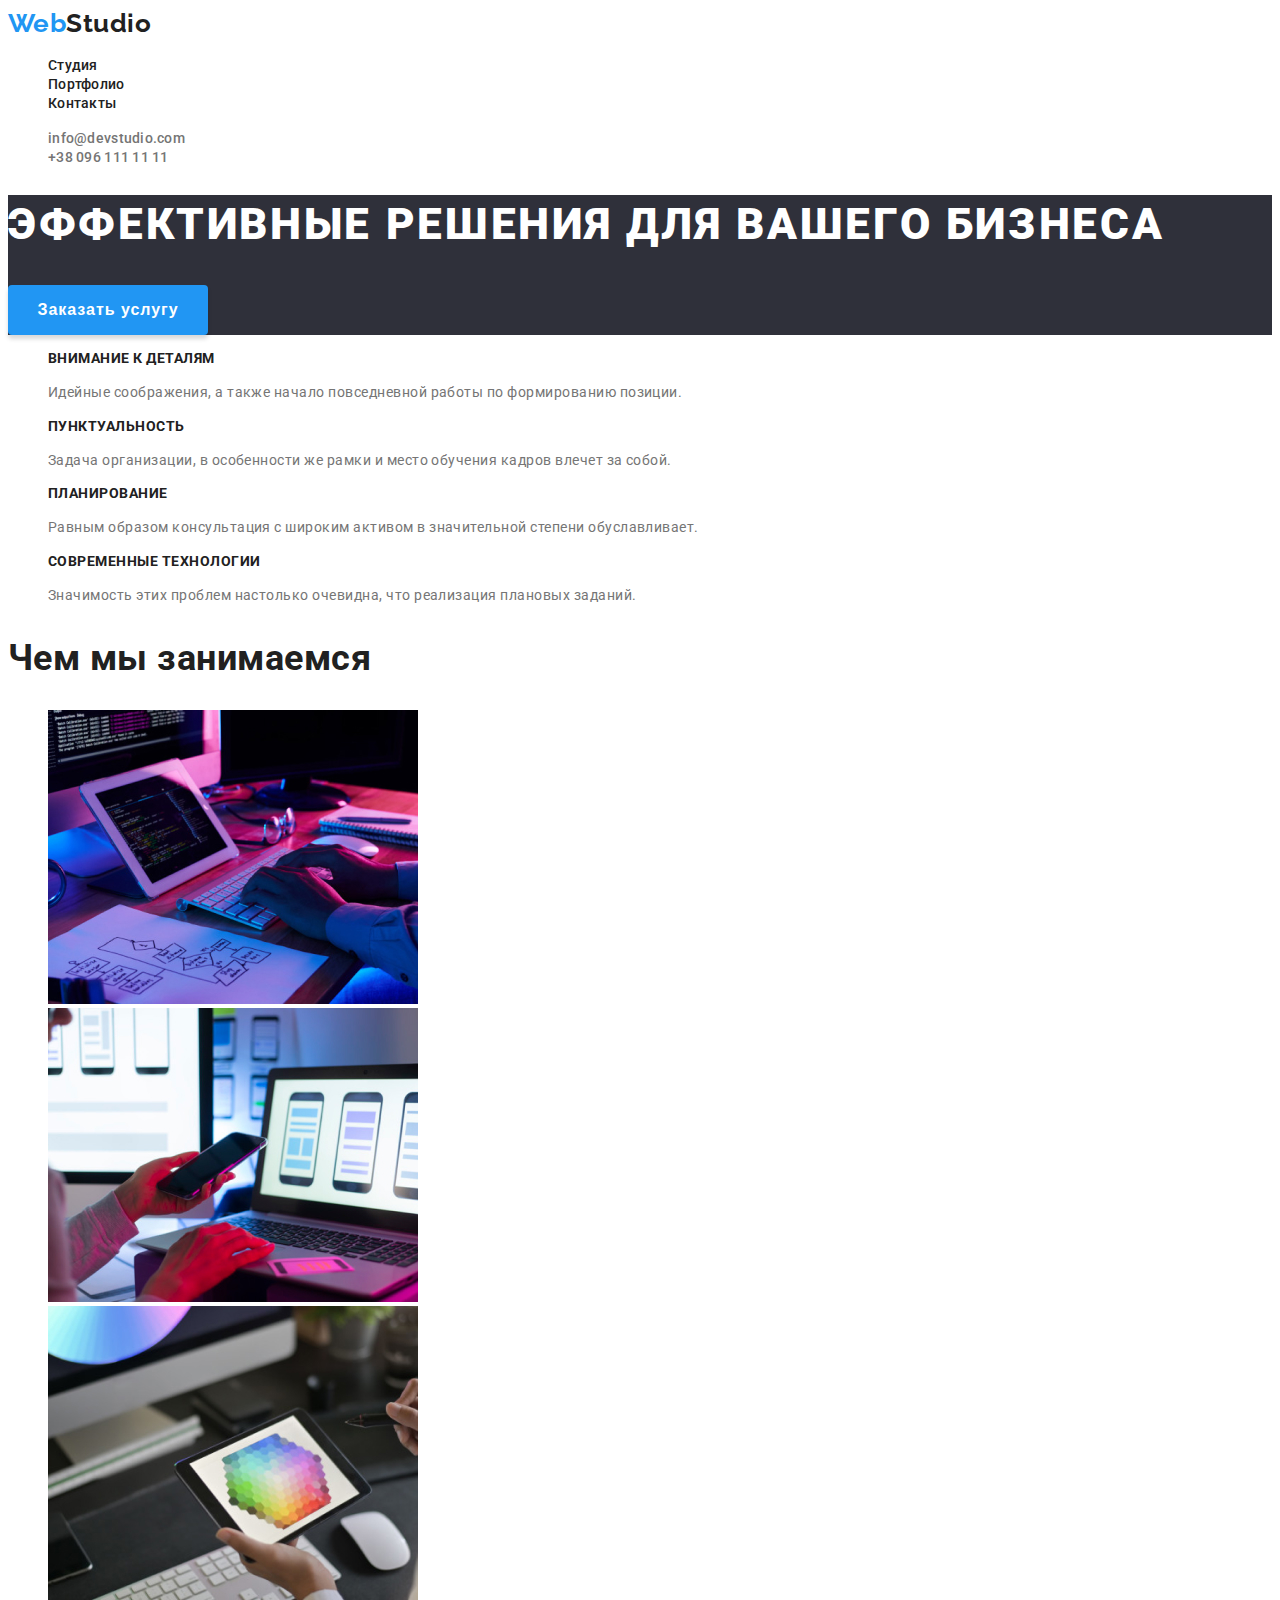
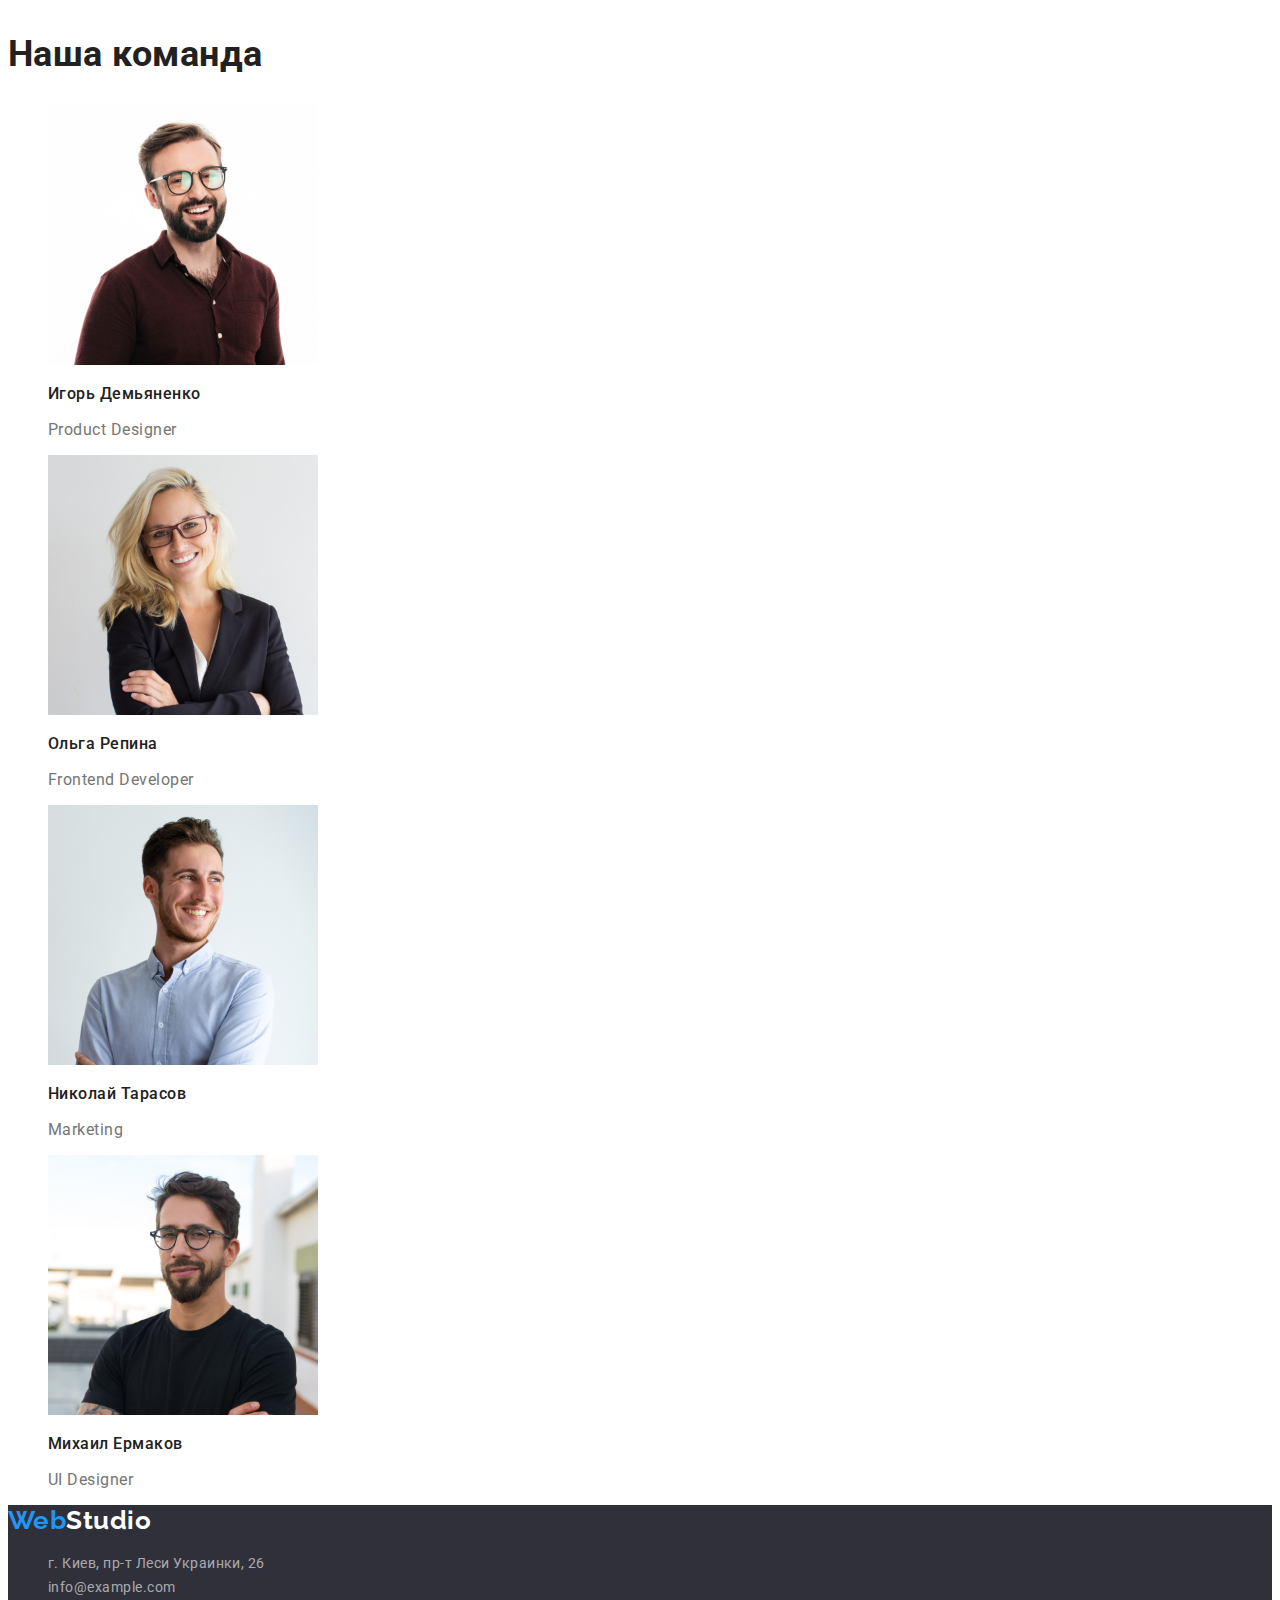
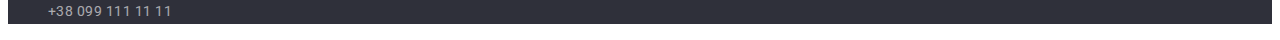
==== index.html @ fee7849a "Summary" ====
<!DOCTYPE html>
<html lang="ru">
<head>
    <meta charset="UTF-8">
    <meta http-equiv="X-UA-Compatible" content="IE=edge">
    <meta name="viewport" content="width=device-width, initial-scale=1.0">
    <link rel="preconnect" href="https://fonts.googleapis.com">
    <link rel="preconnect" href="https://fonts.gstatic.com" crossorigin>
    <link href="https://fonts.googleapis.com/css2?family=Raleway:wght@700&family=Roboto:wght@400;500;700;900&display=swap" rel="stylesheet">
    <link rel="stylesheet" href="./css/styles.css">
    <title>WebStudio</title>
</head>
<body>
    <header  class="navigation">
        <nav class="navigation-wrap">
            <a class="web" href="./index.html">Web<span class="studio">Studio</span></a>
            <ul class="navigation-list">
                <li class="navigation-links">
                    <a class="navigation-link" href="">Студия</a>
                </li>
                <li class="navigation-links">
                    <a class="navigation-link" href="./portfolio.html">Портфолио</a>
                </li>
                <li class="navigation-links">
                    <a class="navigation-link" href="">Контакты</a>
                </li>
            </ul>
        </nav>
        <ul class="contacts">
            <li class="contacts-list">
                <a class="contacts-links" href="">info@devstudio.com</a>
            </li>
            <li class="contacts-list">
                <a class="contacts-links" href="">+38 096 111 11 11</a>
            </li>
        </ul>
    </header>
    <main>
        <section class="hero">
            <h1 class="hero-title">Эффективные решения для вашего бизнеса</h1>
            <button class="hero-button" type="button">Заказать услугу</button>
        </section>
        <section class="features">
            <h2 class="hidden-text">особенности</h2>
            <ul class="features-head">
                <li class="features-list">
                    <h3 class="features-title">Внимание к деталям</h3>
                    <p class="features-text">Идейные соображения, а также начало повседневной работы по формированию позиции.</p>
                </li>
                <li class="features-list">
                    <h3 class="features-title">Пунктуальность</h3>
                    <p class="features-text">Задача организации, в особенности же рамки и место обучения кадров влечет за собой.</p>
                </li>
                <li class="features-list">
                    <h3 class="features-title">Планирование</h3>
                    <p class="features-text">Равным образом консультация с широким активом в значительной степени обуславливает.</p>
                </li>
                <li class="features-list">
                    <h3 class="features-title">Современные технологии</h3>
                    <p class="features-text">Значимость этих проблем настолько очевидна, что реализация плановых заданий.</p>
                </li>
            </ul>
        </section>
        <section class="work">
            <h2 class="work-title">Чем мы занимаемся</h2>
            <ul class="work-list">
                <li class="work-examples">
                    <img src="./images/programer-working.jpg" width="370" alt="programer working">
                </li>
                <li class="work-examples">
                    <img src="./images/developing-application.jpg" width="370" alt="developing application">
                </li>
                <li class="work-examples">
                    <img src="./images/web-design.jpg" width="370" alt="web-design">
                </li>
            </ul>
        </section>
        <section class="team">
            <h2 class="team-title">Наша команда</h2>
            <ul class="team-list">
                <li class="team-cards">
                    <img src="./images/igor-demyanenko.jpg" width="270" alt="Игорь Демьяненко">
                    <h3 class="team-cards-title">Игорь Демьяненко</h3>
                    <p class="team-cards-text">Product Designer</p>
                </li>
                <li class="team-cards">
                    <img src="./images/olga-repina.jpg" width="270" alt="Ольга Репина">
                    <h3 class="team-cards-title">Ольга Репина</h3>
                    <p class="team-cards-text">Frontend Developer</p>
                </li>
                <li class="team-cards">
                    <img src="./images/nikolai-tarasov.jpg" width="270" alt="Николай Тарасов">
                    <h3 class="team-cards-title">Николай Тарасов</h3>
                    <p class="team-cards-text">Marketing</p>
                </li>
                <li class="team-cards">
                    <img src="./images/mikhail-ermakov.jpg" width="270" alt="Михаил Ермаков">
                    <h3 class="team-cards-title">Михаил Ермаков</h3>
                    <p class="team-cards-text">UI Designer</p>
                </li>
            </ul>
        </section>
    </main>
    <footer>
        <a class="footer-web" href="">Web<span class="footer-studio">Studio</span></a>
        <address class="footer-address">
            <ul class="footer-list">
                <li class="footer-links">
                    <a class="footer-link" href="">г. Киев, пр-т Леси Украинки, 26</a>
                </li>
                <li class="footer-links">
                    <a class="footer-link" href="">info@example.com</a>
                </li>
                <li class="footer-links">
                    <a class="footer-link" href="">+38 099 111 11 11</a>
                </li>
            </ul>
        </address>  
    </footer>
</body>
</html>
---- css/styles.css ----
:root {
    --accent-color: #FFFFFF;
    --text-accent: #212121;
    --text-title: #757575;
    --button-hero: #2196F3;
    --button-portfolio: #F5F4FA;
    --background-color: #E5E5E5;
    --background-hero: #2F303A;
    --footer-text: rgba(255, 255, 255, 0.6);
}
body {
    font-family: 'Roboto';
    font-weight: 400;
    font-style: normal;
    letter-spacing: 0.03em;
}
/*Header*/
.web {
    color: var(--button-hero);
    font-family: 'Raleway';
    font-weight: 700;
    font-size: 26px;
    line-height: 1.19;
    text-decoration: none;
}
.studio {
    color: var(--text-accent);
}
.navigation-link {
    text-decoration: none;
    color: var(--text-accent);
    font-weight: 500;
    font-size: 14px;
    line-height: 1.14;
    letter-spacing: 0.02em;
}
.navigation-list {
    list-style: none;
}
.navigation-link:hover {
    color: var(--button-hero);
}
.contacts-links {
    text-decoration: none;
    color: var(--text-title);
    font-weight: 500;
    font-size: 14px;
    line-height: 1.14;
    letter-spacing: 0.02em;
}
.contacts-list {
    list-style: none;
}
.contacts-links:hover {
    color: var(--button-hero);
}
/*Hero*/
.hero {
    background: var(--background-hero);
}
.hero-title {
    color: var(--accent-color);
    font-weight: 900;
    font-size: 44px;
    line-height: 1.36;
    letter-spacing: 0.06em;
    text-transform: uppercase;
}
.hero-button {
    width: 200px;
    height: 50px;
    background: var(--button-hero);
    color: var(--accent-color);
    box-shadow: 0px 4px 4px rgba(0, 0, 0, 0.15);
    border-radius: 4px;
    border: none;
    cursor: pointer;
    font-weight: 700;
    font-size: 16px;
    line-height: 1.87;
    letter-spacing: 0.06em;
}
/*features*/
.hidden-text{
    display: none;
}
.features-list {
    list-style: none;
}
.features-title {
    color: var(--text-accent);
    font-weight: 700;
    font-size: 14px;
    line-height: 1.14;
    text-transform: uppercase;
}
.features-text {
    color: var(--text-title);
    font-weight: 400;
    font-size: 14px;
    line-height: 1.71;
}
/*work*/
.work-title {
    font-weight: 700;
    font-size: 36px;
    line-height: 1.16; 
    color: var(--text-accent);
}
.work-list {
    list-style: none;
}
/*team*/
.team-title {
    color: var(--text-accent);
    font-weight: 700;
    font-size: 36px;
    line-height: 1.16;
}
.team-list {
    list-style: none;
}
.team-cards-title {
    font-weight: 500;
    font-size: 16px;
    line-height: 1.18;
    color: var(--text-accent);
}
.team-cards-text {
    font-weight: 400;
    font-size: 16px;
    line-height: 19px;
    color: var(--text-title);
}
/*filters-portfolio*/
.filters-btn {
    min-width: 73px;
    height: 38px;
    background: var(--button-portfolio);
    border: none;
    font-weight: 500;
    font-size: 16px;
    line-height: 1.62;
    color: var(--text-accent);
    border-radius: 4px;
    font-family: 'Roboto';
    font-style: normal;
}
.filters-btn:hover {
    background: var(--button-hero);
    box-shadow: 0px 3px 1px rgba(0, 0, 0, 0.1), 0px 1px 2px rgba(0, 0, 0, 0.08), 0px 2px 2px rgba(0, 0, 0, 0.12);
    color: var(--accent-color);
}
/*project-portfolio*/
.project-list {
    list-style: none;
}
.project-title {
    font-weight: 700;
    font-size: 18px;
    line-height: 2;
    color: var(--text-accent);
}
.project-text {
    font-size: 16px;
    line-height: 30px;
    color: var(--text-title);
}



/*footer*/
footer {
    background: var(--background-hero);
}
.footer-web {
    color: var(--button-hero);
    text-decoration: none;
    font-family: 'Raleway';
    font-style: normal;
    font-weight: 700;
    font-size: 26px;
    line-height: 31px;
}
.footer-studio {
    color: var(--accent-color);
}
.footer-list {
    list-style: none;
}
.footer-link {
    text-decoration: none;
    color: var(--footer-text);
    font-family: 'Roboto';
    font-style: normal;
    font-weight: 400;
    font-size: 14px;
    line-height: 1.71;
}
.footer-link:hover {
    color: var(--accent-color);
}
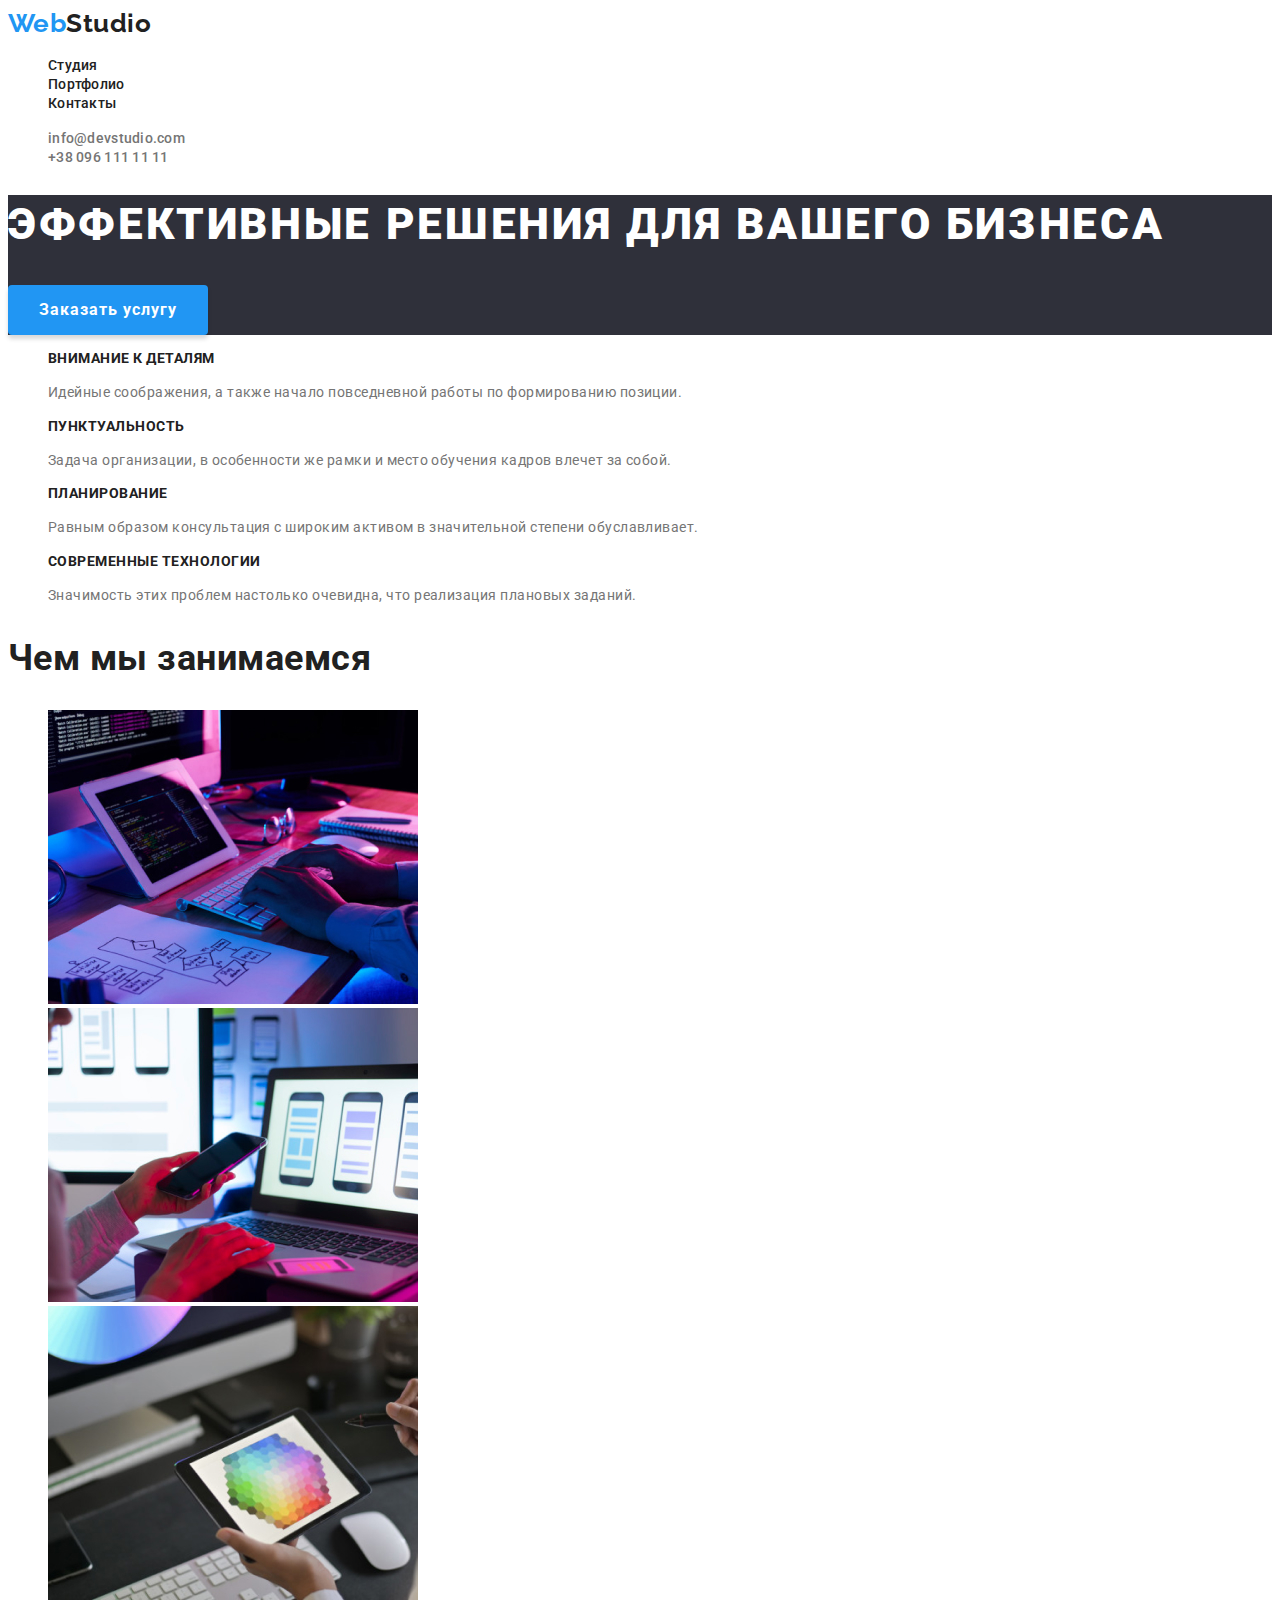
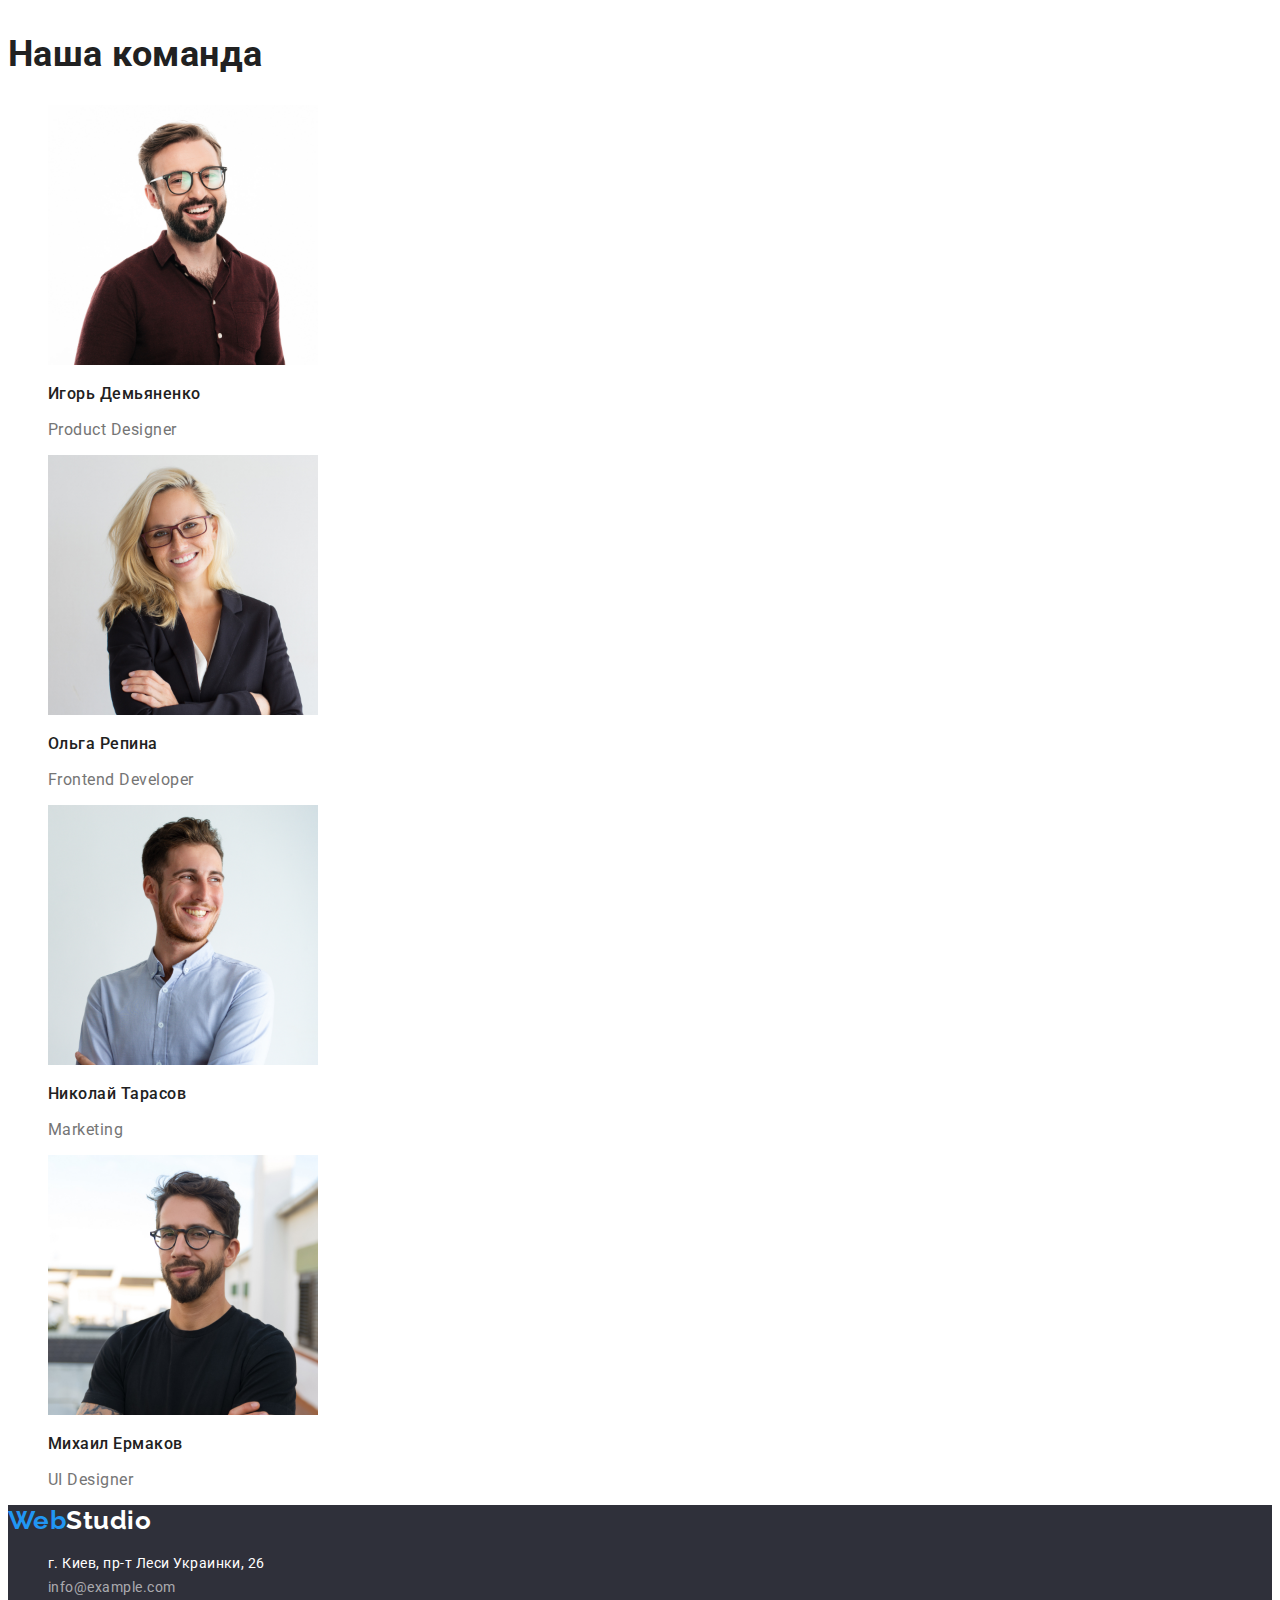
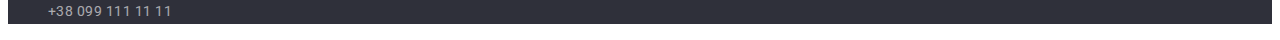
==== commit fcf96333: "Summary" ====
--- a/index.html
+++ b/index.html
@@ -106,7 +106,7 @@
         <address class="footer-address">
             <ul class="footer-list">
                 <li class="footer-links">
-                    <a class="footer-link" href="">г. Киев, пр-т Леси Украинки, 26</a>
+                    <a class="footer-link-white" href="">г. Киев, пр-т Леси Украинки, 26</a>
                 </li>
                 <li class="footer-links">
                     <a class="footer-link" href="">info@example.com</a>
--- a/css/styles.css
+++ b/css/styles.css
@@ -79,6 +79,8 @@
     font-size: 16px;
     line-height: 1.87;
     letter-spacing: 0.06em;
+    font-family: 'Roboto';
+    font-style: normal;
 }
 /*features*/
 .hidden-text{
@@ -145,11 +147,15 @@
     border-radius: 4px;
     font-family: 'Roboto';
     font-style: normal;
+    cursor: pointer;
 }
 .filters-btn:hover {
     background: var(--button-hero);
     box-shadow: 0px 3px 1px rgba(0, 0, 0, 0.1), 0px 1px 2px rgba(0, 0, 0, 0.08), 0px 2px 2px rgba(0, 0, 0, 0.12);
     color: var(--accent-color);
+}
+.filters-list {
+    list-style: none;
 }
 /*project-portfolio*/
 .project-list {
@@ -197,6 +203,15 @@
     font-size: 14px;
     line-height: 1.71;
 }
+.footer-link-white {
+    text-decoration: none;
+    color: var(--accent-color);
+    font-family: 'Roboto';
+    font-style: normal;
+    font-weight: 400;
+    font-size: 14px;
+    line-height: 1.71;
+}
 .footer-link:hover {
     color: var(--accent-color);
 }